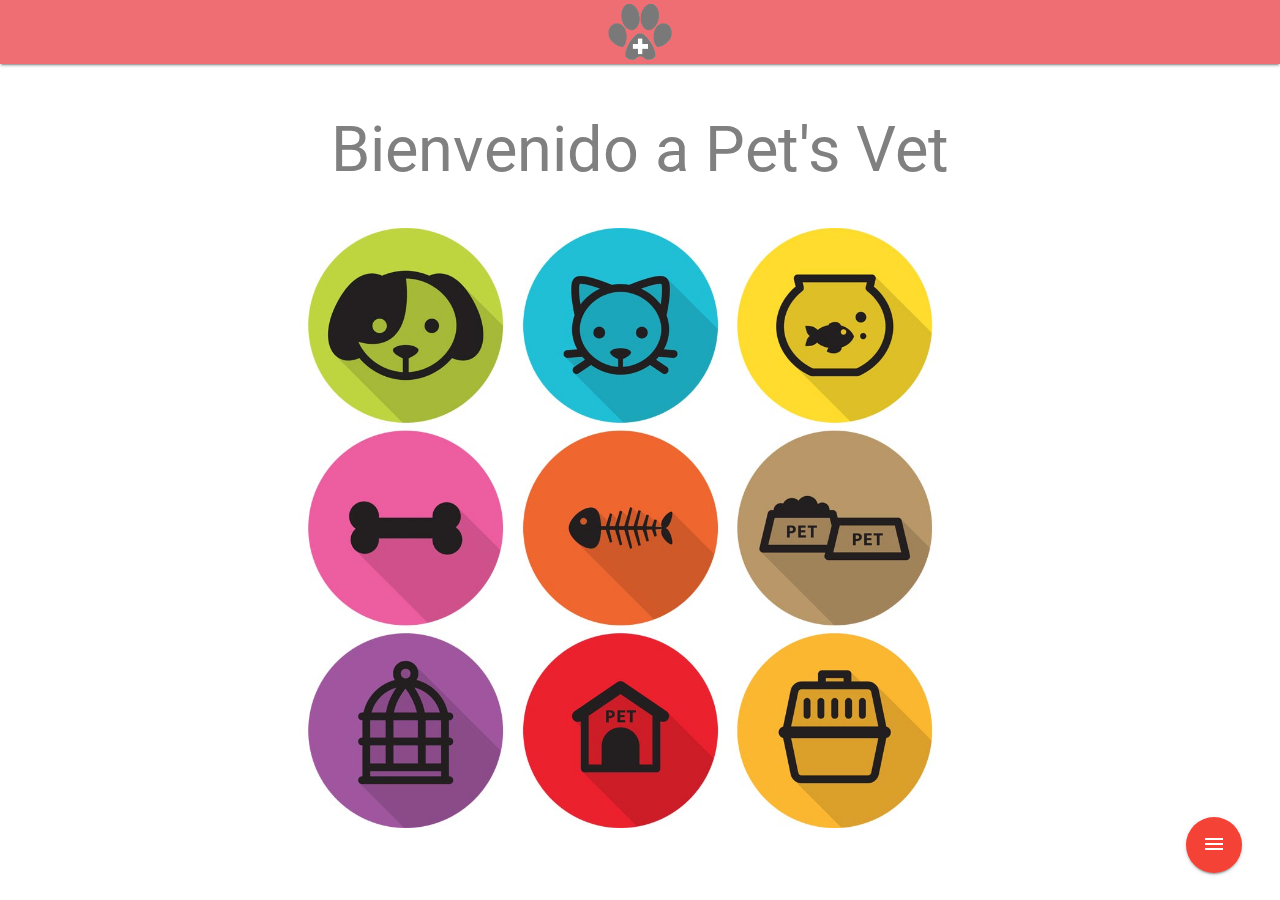
==== index.html @ 075189fc "index en progreso" ====
<!DOCTYPE html>
<html lang="es">

<head>
    <meta charset="UTF-8">
    <title>Inicio</title>
    <link rel="stylesheet" type="text/css" href="css/general.css">
    <link rel="stylesheet" type="text/css" href="materialize/css/materialize.min.css">
    <link rel="stylesheet" type="text/css" href="css/estiloindex.css">
    <link href="https://fonts.googleapis.com/icon?family=Material+Icons" rel="stylesheet">
    <script type="text/javascript" src="js/jquery.min.js"></script>
    <script type="text/javascript" src="js/angular.min.js"></script>
</head>

<body>
    <header>
			<nav>
				<div class="nav-wrapper">
					<a href="index.html" class="brand-logo center"><img src="img/patalogo.png" class="responsive-img"></a>
					<ul id="nav-mobile" class="left hide-on-med-and-down"> 
						<li>
							<div class="fixed-action-btn horizontal click-to-toggle">
								<a class="btn-floating btn-large red">
									<i class="material-icons">menu</i>
								</a>
								<ul>
									<li><a class="btn-floating green" href="mismascotas.html"><i class="material-icons">pets</i></a></li>
									<li><a class="btn-floating yellow darken-1" href="tratamientos.html"><i class="material-icons">assignment</i></a></li>
									<li><a class="btn-floating green" href="agregarmasc.html"><i class="material-icons">add</i></a></li>
									<li><a class="btn-floating blue" href="opciones.html"><i class="material-icons">settings</i></a></li>
								</ul>
							</div>
						</li>
					</ul>
				</div>
			</nav>
		</header>
    <div class="container">

        <h1 class="center">Bienvenido a Pet's Vet</h1>
        
        <img src="img/logo2.jpg" class="responsive-img center-align logoindex">
        
    </div>
    
    <script type="text/javascript" src="materialize/js/materialize.min.js"></script>
</body>

</html>
---- css/general.css ----
header{
	margin-bottom: 4% !important;
}

input{
	padding-left: 2% !important;
}

h1{
	padding-bottom: 2% !important;
	color:grey;
}

.brand-logo > img{
	max-height: 64px !important;
	padding: 6% 0 !important;
}
---- css/estiloindex.css ----
.logoindex{
    
    max-height: 600px ;
}
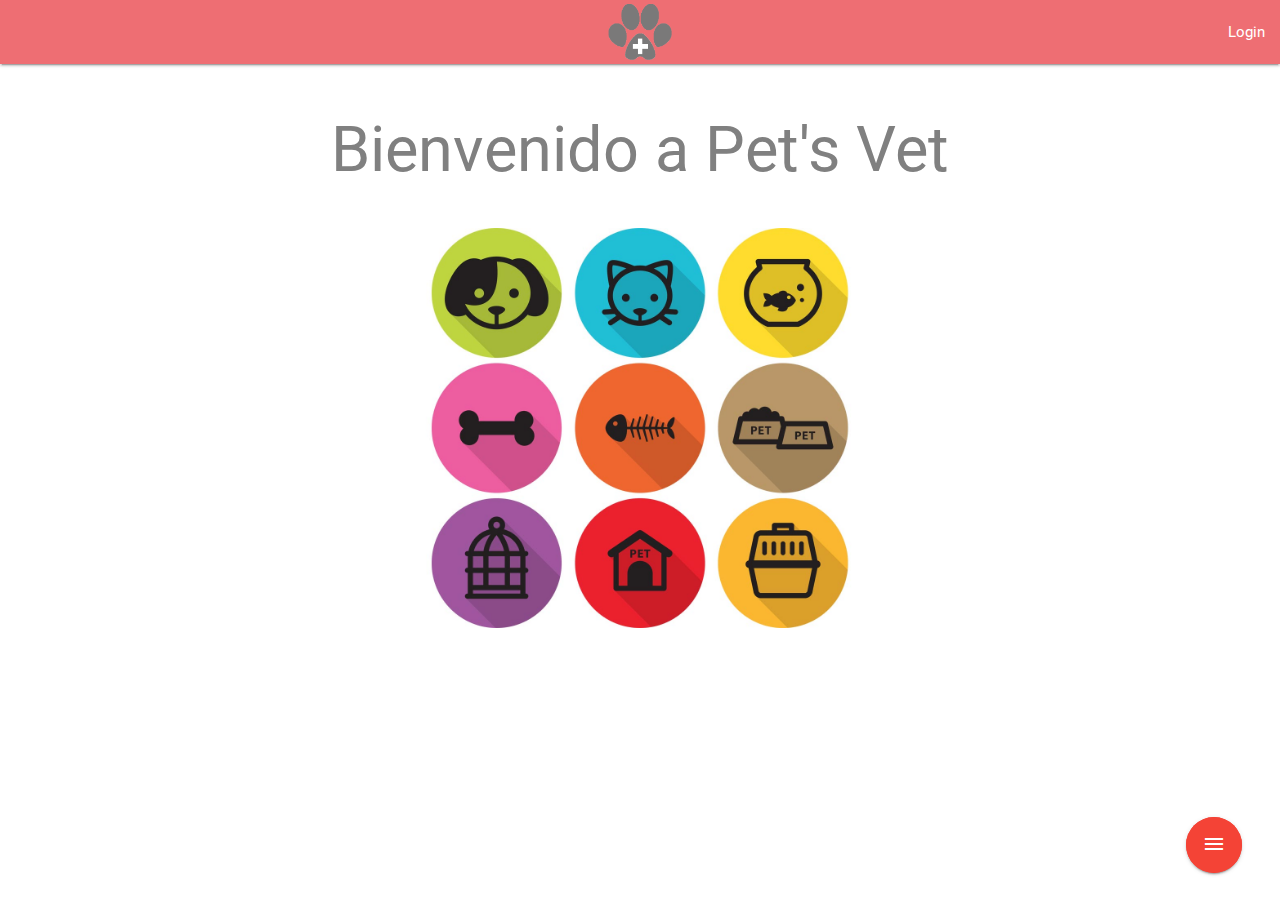
==== commit 4afd919e: "Agregada info a tratamientos.html, pulse al botón menu del index.html, boton close a cada tarjeta de" ====
--- a/index.html
+++ b/index.html
@@ -17,10 +17,13 @@
 			<nav>
 				<div class="nav-wrapper">
 					<a href="index.html" class="brand-logo center"><img src="img/patalogo.png" class="responsive-img"></a>
+					 <ul class="right hide-on-med-and-down">
+                        <li><a href="login.html" class="right">Login</a></li>
+                      </ul>
 					<ul id="nav-mobile" class="left hide-on-med-and-down"> 
 						<li>
 							<div class="fixed-action-btn horizontal click-to-toggle">
-								<a class="btn-floating btn-large red">
+								<a class="btn-floating btn-large red pulse">
 									<i class="material-icons">menu</i>
 								</a>
 								<ul>
@@ -39,7 +42,7 @@
 
         <h1 class="center">Bienvenido a Pet's Vet</h1>
         
-        <img src="img/logo2.jpg" class="responsive-img center-align logoindex">
+        <img src="img/logo2.jpg" class="responsive-img center center-align logoindex">
         
     </div>
     
--- a/css/general.css
+++ b/css/general.css
@@ -14,4 +14,14 @@
 .brand-logo > img{
 	max-height: 64px !important;
 	padding: 6% 0 !important;
+}
+
+.close{
+    padding: 1% 1%;
+    margin-right: 1%;
+    margin-top: 1%;
+}
+
+hr{
+    margin: 6% 0;
 }--- a/css/estiloindex.css
+++ b/css/estiloindex.css
@@ -1,4 +1,6 @@
 .logoindex{
     
-    max-height: 600px ;
+    display:block;
+    margin: 0 auto;
+    max-height: 400px !important;
 }